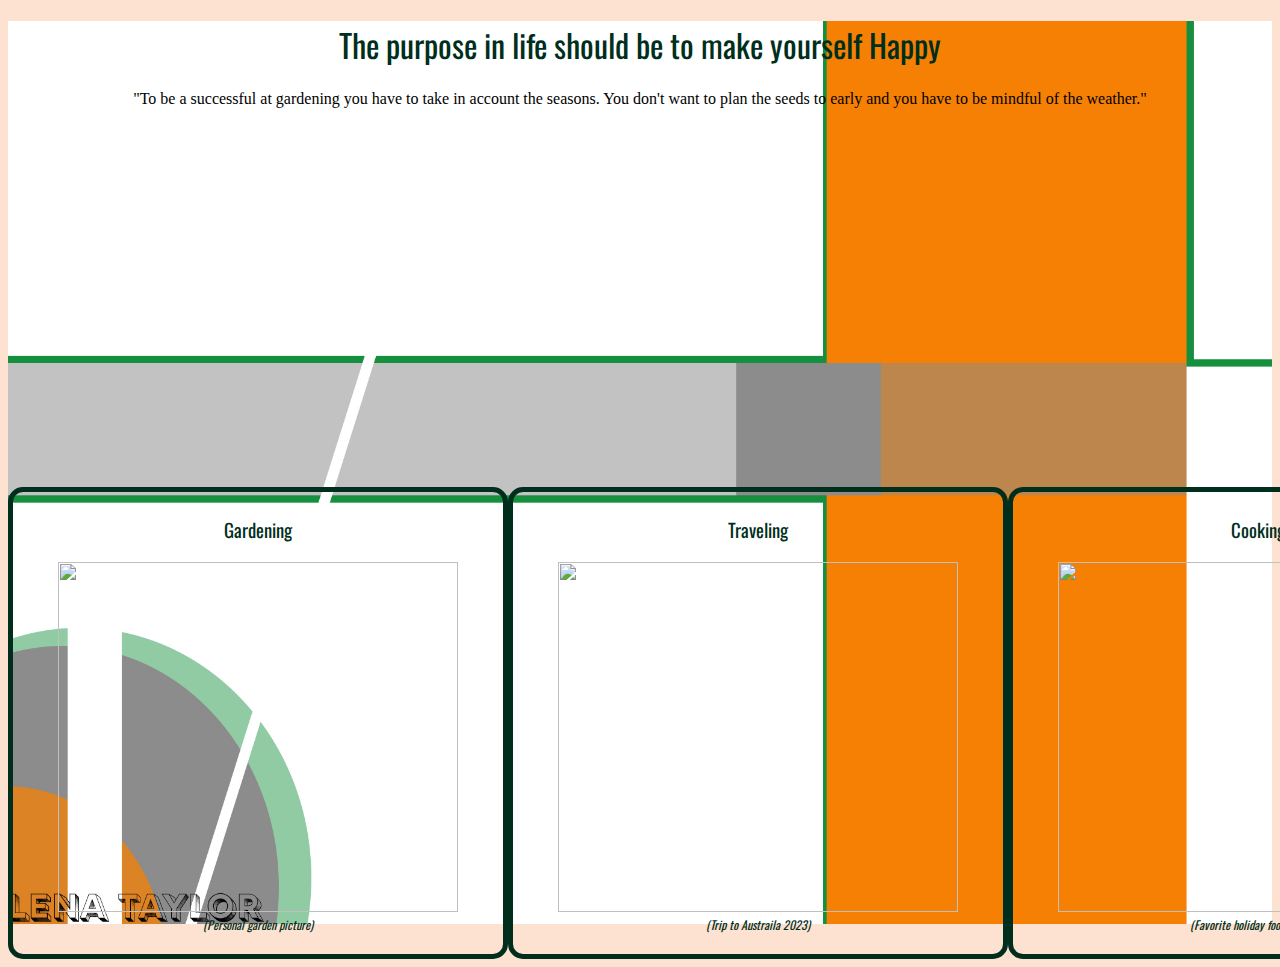
==== examplehobbies.html @ a82be5a0 "commit" ====
<!DOCTYPE html>
<html lang="en">
<Head>
    <meta charset="UTF-8">
        <title>WEB 200 Fundamentals of Web</title>
        <!-- external CSS stylesheet -->
        <link rel="stylesheet" type="text/css" href="Taylor_EX4.css">

        <!-- Google fonts for Oswald -->
        <link href="https://fonts.googleapis.com/css2?family=Oswald:wght@300;400;500;700&display=swap" rel="stylesheet">

        <body style = "background: url(./Public/Photoshop\ File\ Background.jpg);
        background-size: contain;
        background-repeat: no-repeat;">


</Head>
<body>
      
<div id="container">

        <h1 id="page-title">The purpose in life should be to make yourself Happy</h1>
<center><p>"To be a successful at gardening you have to take in account the seasons. You don't 
    want to plan the seeds to early and you have to be mindful of the weather."</p> </center>
   

        <div id="image-gallery">
            <div class="gallery-item">
                <h3 class="gallery-title">Gardening</h3>

                <figure>
                    <img src="images/galina-nelyubova-HivJSjRYJ2o-unsplash.jpg" alt="">

                    <figcaption>(Personal garden picture)</figcaption>
                    
                </figure>

            </div>

        
        <div class="gallery-item">
            <h3 class="gallery-title">Traveling</h3>
                 
                <figure>
                    <img src="images/august-phlieger-CREqtqgBFcU-unsplash.jpg" alt="">

                    <figcaption>(Trip to Austraila 2023)</figcaption>
                </figure>
                
            </div>    
                 
        <div class="gallery-item">
            <h3 class="gallery-title">Cooking</h3>

                <figure>
                    <img src="images/kar-ming-moo-Q_3WmguWgYg-unsplash.jpg" alt="">

                    <figcaption>(Favorite holiday foods to cook)</figcaption>
                </figure>
         </div>
        </div>    
    </div>
    

    </body>
</html>
---- Taylor_EX4.css ----
html{
    background-color: rgba(247, 112, 24, .2);
}
    
#image-gallery {
    margin-top: 30%;
    display: grid;
    grid-template-columns: auto auto auto;
}

#page-title {
    text-align: center;
    font-family: 'Oswald', Verdana, Arial, sans-serif;
    font-weight: 400;
}

img {
    width: 400px;
    height: 350px;
}

.gallery-title {
    text-align: center;
    font-family: 'Oswald', Verdana, Arial, sans-serif;
    font-weight: 400;
}

figure {
    text-align: center;
}

figcaption {
    font-family: 'Oswald', Verdana, Arial, sans-serif;
    font-style: italic;
    font-size: .75em;
    font-weight: 400;
}

h1, h3, figcaption {
    color: rgba(0, 46, 28);
}

.gallery-item {
    border: 5px solid rgb(0, 46, 28);
    border-radius: 15px;
    padding: 5px;
}
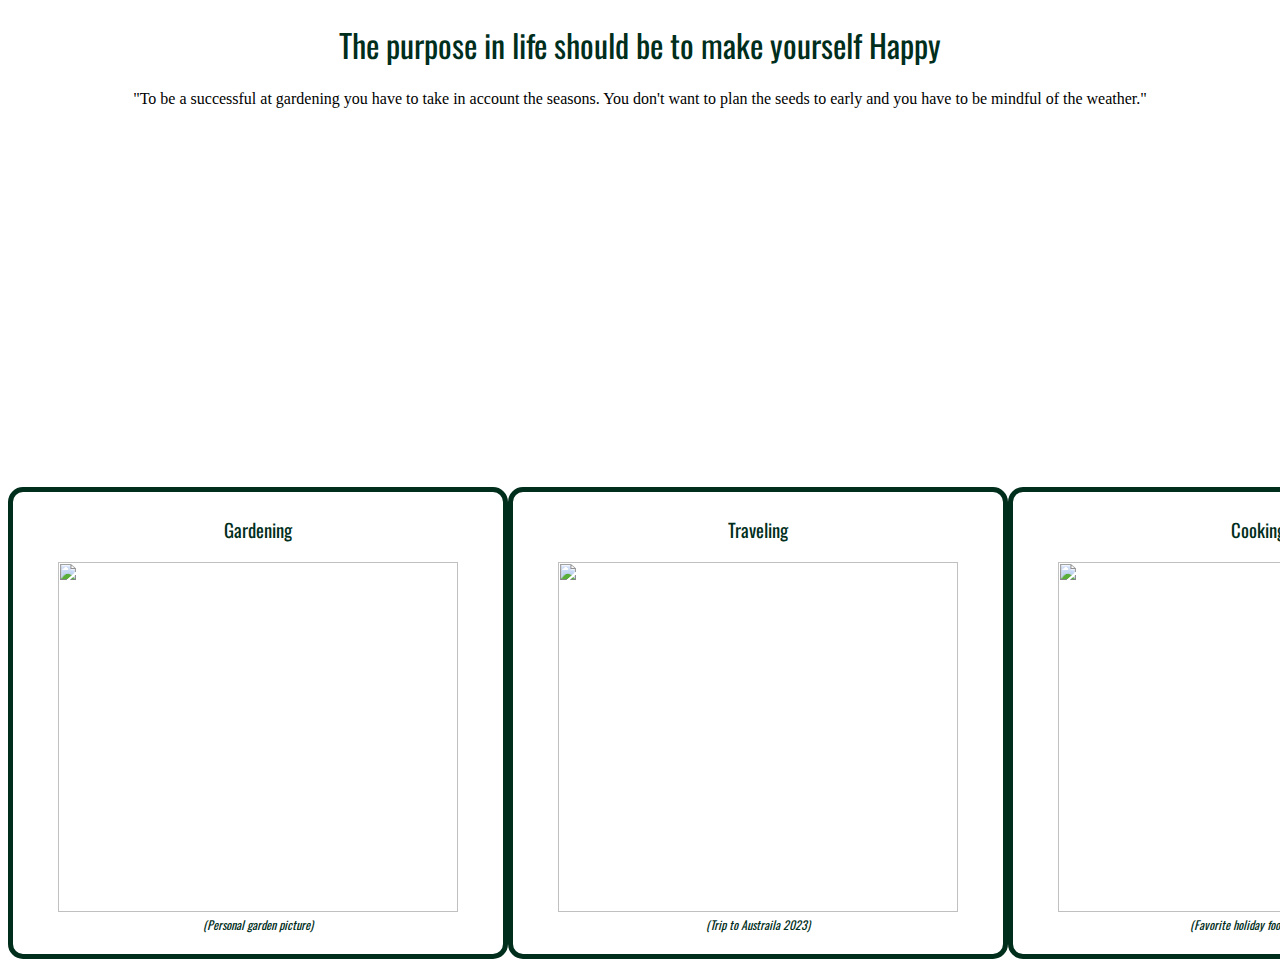
==== commit 8110b814: "commit" ====
--- a/examplehobbies.html
+++ b/examplehobbies.html
@@ -9,9 +9,6 @@
         <!-- Google fonts for Oswald -->
         <link href="https://fonts.googleapis.com/css2?family=Oswald:wght@300;400;500;700&display=swap" rel="stylesheet">
 
-        <body style = "background: url(./Public/Photoshop\ File\ Background.jpg);
-        background-size: contain;
-        background-repeat: no-repeat;">
 
 
 </Head>
--- a/Taylor_EX4.css
+++ b/Taylor_EX4.css
@@ -1,5 +1,5 @@
 html{
-    background-color: rgba(247, 112, 24, .2);
+    background-image: url(C:\Users\14146\Desktop\Git_Projects\whattree\Public\Photoshop);
 }
     
 #image-gallery {
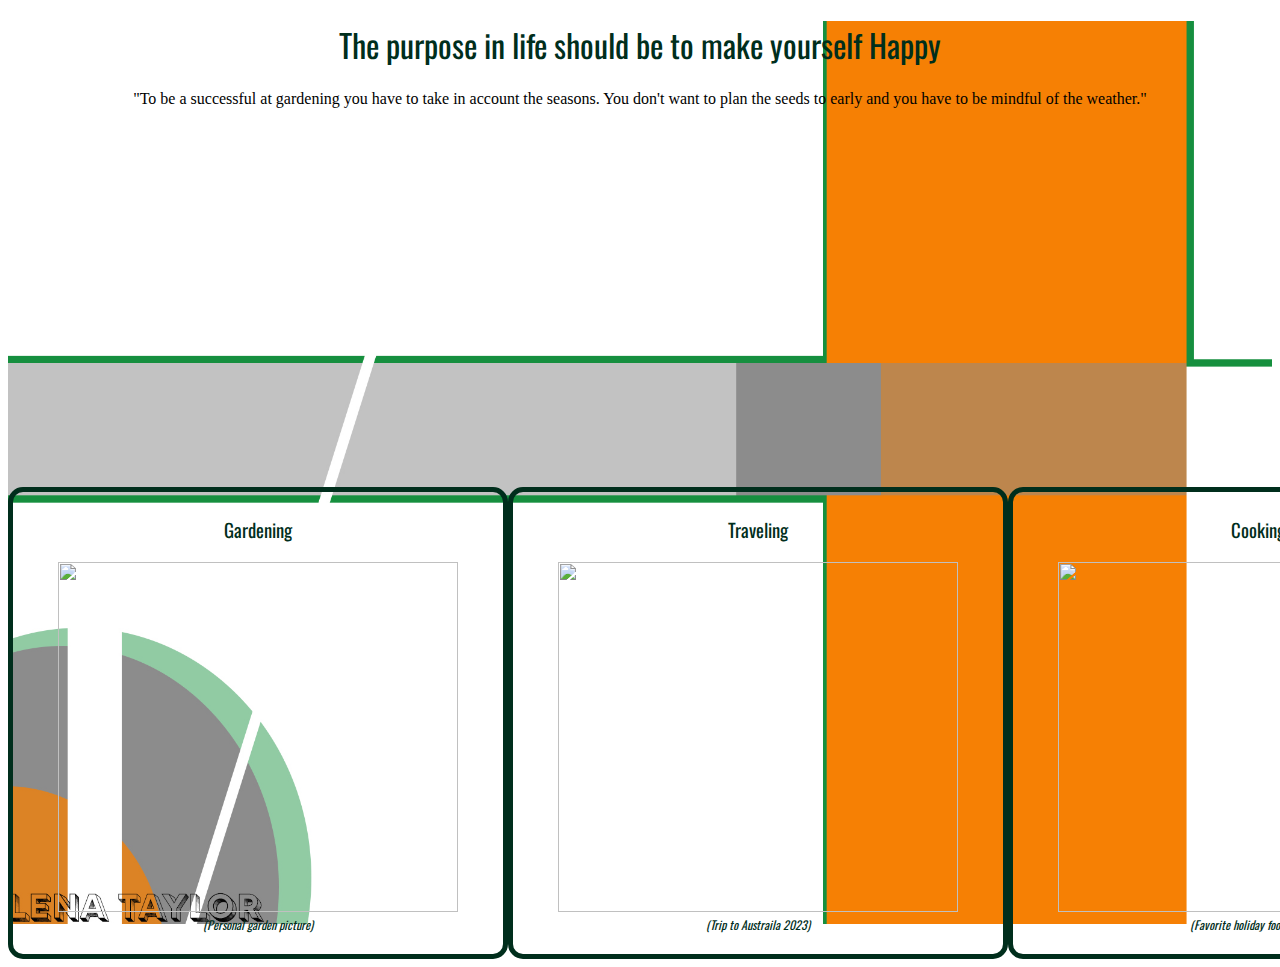
==== commit 4eed21e1: "commit" ====
--- a/examplehobbies.html
+++ b/examplehobbies.html
@@ -9,7 +9,9 @@
         <!-- Google fonts for Oswald -->
         <link href="https://fonts.googleapis.com/css2?family=Oswald:wght@300;400;500;700&display=swap" rel="stylesheet">
 
-
+        <body style = "background: url(./Public/Photoshop\ File\ Background.jpg);
+        background-size: 100%;
+        background-repeat: no-repeat;">
 
 </Head>
 <body>
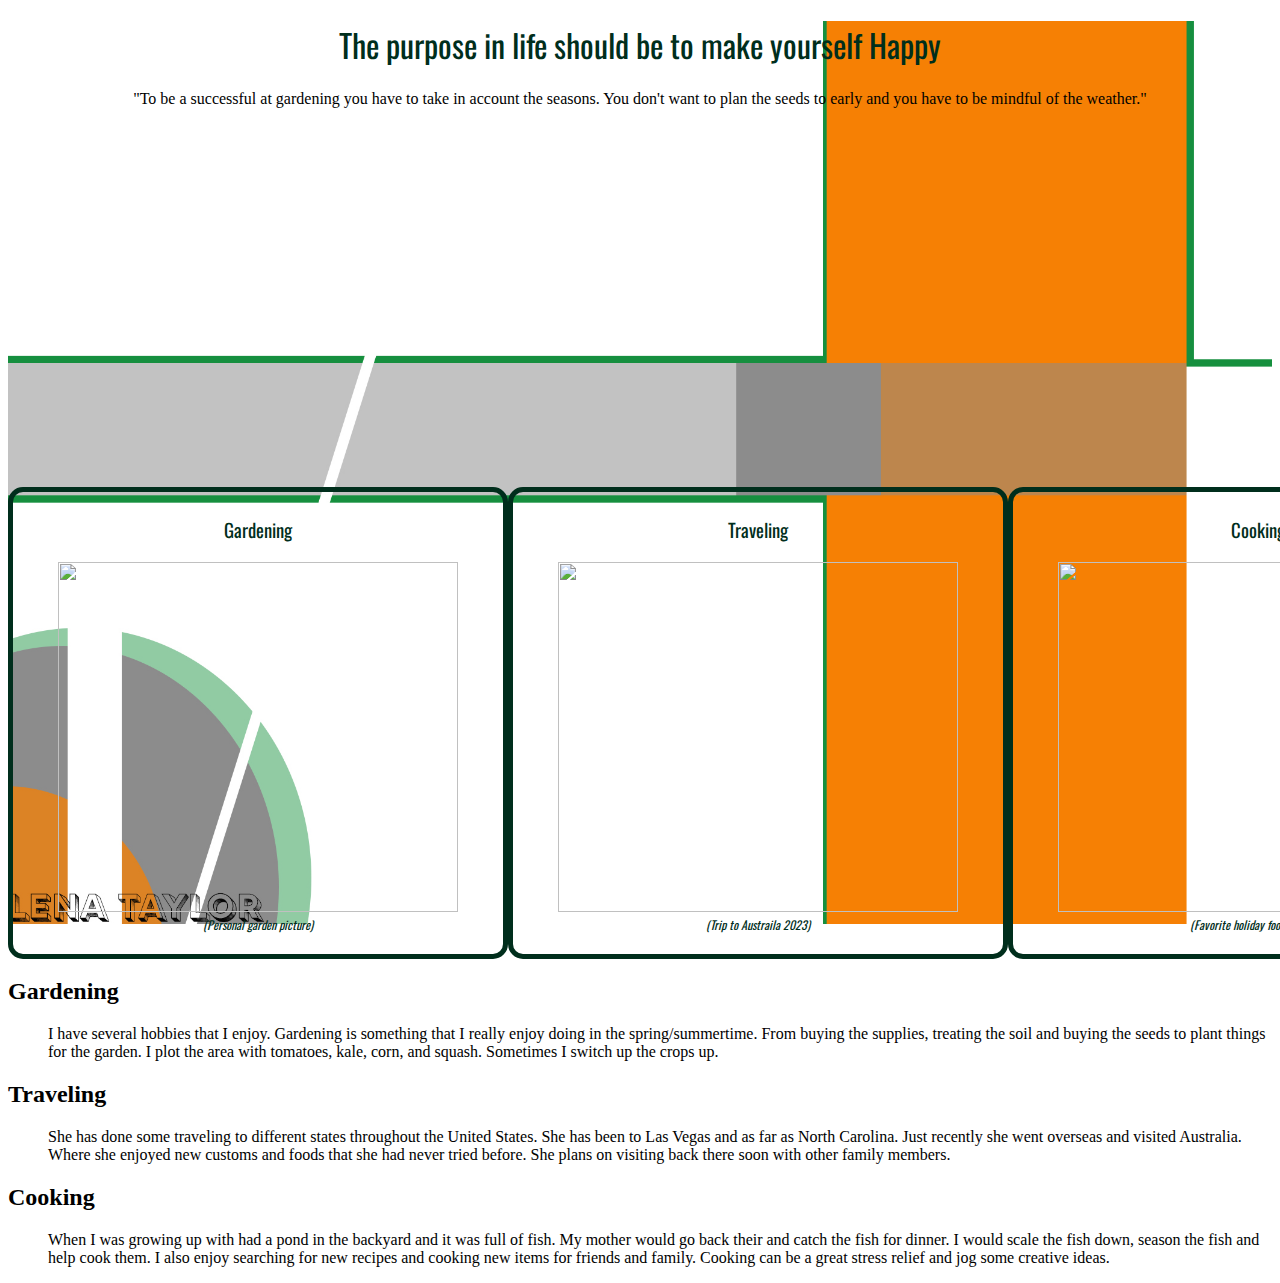
==== commit a6d8c48b: "commit" ====
--- a/examplehobbies.html
+++ b/examplehobbies.html
@@ -59,7 +59,39 @@
          </div>
         </div>    
     </div>
-    
+    <p>
+        <dl>
+           <h2><dt>Gardening</dt></dl></h2>
+            <dd>I have several hobbies that I enjoy. Gardening is something that I really 
+                enjoy doing in the spring/summertime. From buying the 
+                supplies, treating the soil and buying the seeds to plant things for the 
+                garden. I plot the area with tomatoes, kale, corn, and 
+                squash. Sometimes I switch up the crops up. </dd>
+        </dl>
+    </p>
+
+    <p>
+        <dl>
+           <h2><dt>Traveling</dt></dl></h2>
+            <dd>She has done some traveling to different states throughout the United States.
+                She has been to Las Vegas and as far as North Carolina. Just recently she 
+                went overseas and visited Australia. Where she enjoyed new customs and foods 
+                that she had never tried before. She plans on visiting back there soon with 
+                other family members.</dd>
+        </dl>
+    </p>
+
+    <p>
+        <dl>
+           <h2><dt>Cooking</dt></dl></h2>
+            <dd>When I was growing up with had a pond in the backyard and it was full of fish. 
+                My mother would go back their and catch the fish for dinner. I would scale the fish 
+                down, season the fish and help cook them. I also enjoy searching for new recipes and cooking
+                new items for friends and family. Cooking can be a great stress relief and jog some creative
+                ideas.  
+            </dd>
+        </dl>
+    </p>
 
     </body>
 </html>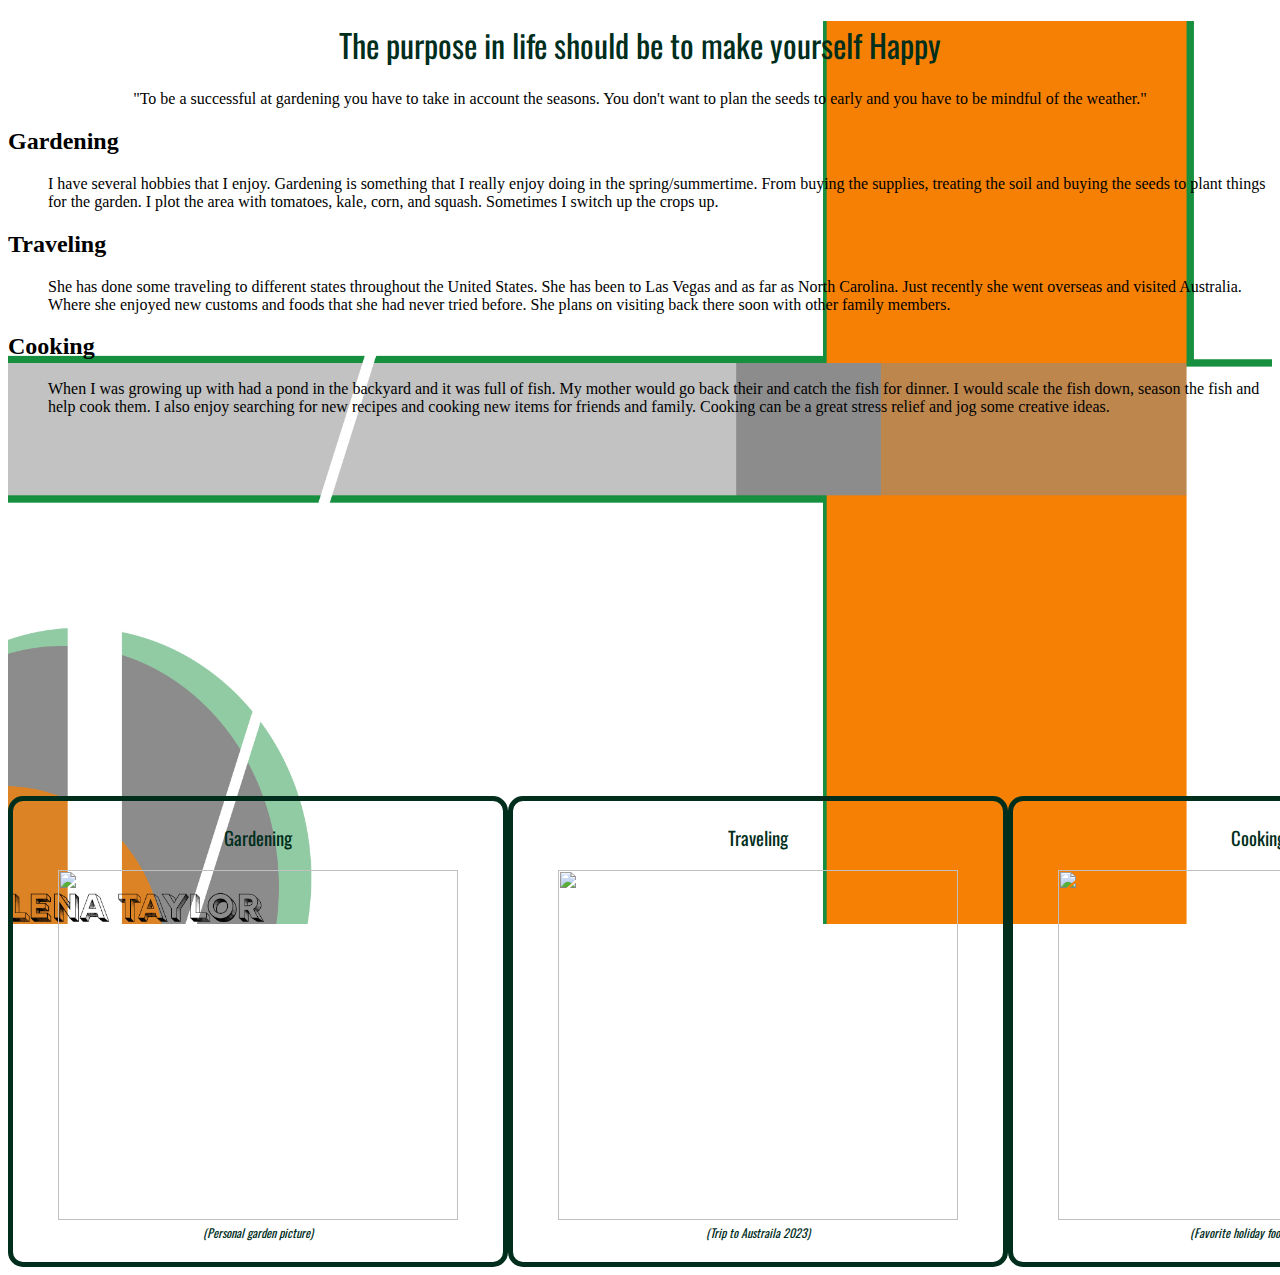
==== commit f6b2d1b2: "commit" ====
--- a/examplehobbies.html
+++ b/examplehobbies.html
@@ -21,7 +21,39 @@
         <h1 id="page-title">The purpose in life should be to make yourself Happy</h1>
 <center><p>"To be a successful at gardening you have to take in account the seasons. You don't 
     want to plan the seeds to early and you have to be mindful of the weather."</p> </center>
-   
+    <p>
+        <dl>
+           <h2><dt>Gardening</dt></dl></h2>
+            <dd>I have several hobbies that I enjoy. Gardening is something that I really 
+                enjoy doing in the spring/summertime. From buying the 
+                supplies, treating the soil and buying the seeds to plant things for the 
+                garden. I plot the area with tomatoes, kale, corn, and 
+                squash. Sometimes I switch up the crops up. </dd>
+        </dl>
+    </p>
+
+    <p>
+        <dl>
+           <h2><dt>Traveling</dt></dl></h2>
+            <dd>She has done some traveling to different states throughout the United States.
+                She has been to Las Vegas and as far as North Carolina. Just recently she 
+                went overseas and visited Australia. Where she enjoyed new customs and foods 
+                that she had never tried before. She plans on visiting back there soon with 
+                other family members.</dd>
+        </dl>
+    </p>
+
+    <p>
+        <dl>
+           <h2><dt>Cooking</dt></dl></h2>
+            <dd>When I was growing up with had a pond in the backyard and it was full of fish. 
+                My mother would go back their and catch the fish for dinner. I would scale the fish 
+                down, season the fish and help cook them. I also enjoy searching for new recipes and cooking
+                new items for friends and family. Cooking can be a great stress relief and jog some creative
+                ideas.  
+            </dd>
+        </dl>
+    </p>
 
         <div id="image-gallery">
             <div class="gallery-item">
@@ -59,39 +91,7 @@
          </div>
         </div>    
     </div>
-    <p>
-        <dl>
-           <h2><dt>Gardening</dt></dl></h2>
-            <dd>I have several hobbies that I enjoy. Gardening is something that I really 
-                enjoy doing in the spring/summertime. From buying the 
-                supplies, treating the soil and buying the seeds to plant things for the 
-                garden. I plot the area with tomatoes, kale, corn, and 
-                squash. Sometimes I switch up the crops up. </dd>
-        </dl>
-    </p>
-
-    <p>
-        <dl>
-           <h2><dt>Traveling</dt></dl></h2>
-            <dd>She has done some traveling to different states throughout the United States.
-                She has been to Las Vegas and as far as North Carolina. Just recently she 
-                went overseas and visited Australia. Where she enjoyed new customs and foods 
-                that she had never tried before. She plans on visiting back there soon with 
-                other family members.</dd>
-        </dl>
-    </p>
-
-    <p>
-        <dl>
-           <h2><dt>Cooking</dt></dl></h2>
-            <dd>When I was growing up with had a pond in the backyard and it was full of fish. 
-                My mother would go back their and catch the fish for dinner. I would scale the fish 
-                down, season the fish and help cook them. I also enjoy searching for new recipes and cooking
-                new items for friends and family. Cooking can be a great stress relief and jog some creative
-                ideas.  
-            </dd>
-        </dl>
-    </p>
+   
 
     </body>
 </html>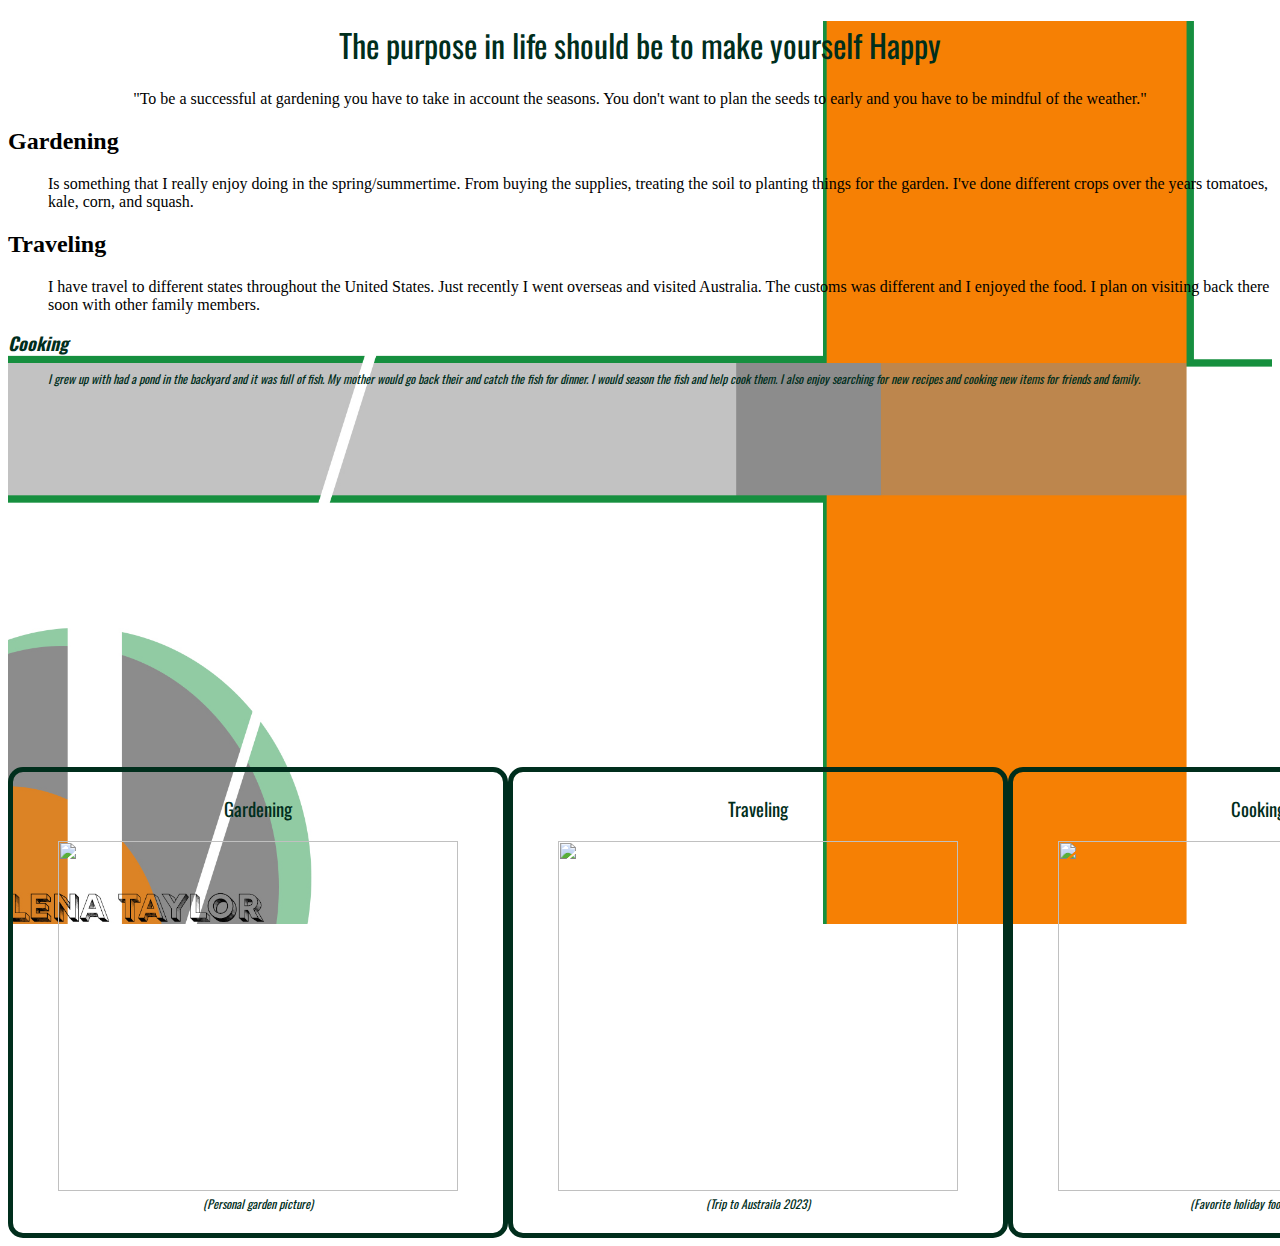
==== commit 9e788cd6: "commit" ====
--- a/examplehobbies.html
+++ b/examplehobbies.html
@@ -24,37 +24,34 @@
     <p>
         <dl>
            <h2><dt>Gardening</dt></dl></h2>
-            <dd>I have several hobbies that I enjoy. Gardening is something that I really 
-                enjoy doing in the spring/summertime. From buying the 
-                supplies, treating the soil and buying the seeds to plant things for the 
-                garden. I plot the area with tomatoes, kale, corn, and 
-                squash. Sometimes I switch up the crops up. </dd>
+            <dd>Is something that I really enjoy doing in the spring/summertime. From buying the 
+                supplies, treating the soil to planting things for the 
+                garden. I've done different crops over the years tomatoes, kale, corn, and 
+                squash. </dd>
         </dl>
     </p>
 
     <p>
         <dl>
            <h2><dt>Traveling</dt></dl></h2>
-            <dd>She has done some traveling to different states throughout the United States.
-                She has been to Las Vegas and as far as North Carolina. Just recently she 
-                went overseas and visited Australia. Where she enjoyed new customs and foods 
-                that she had never tried before. She plans on visiting back there soon with 
+            <dd>I have travel to different states throughout the United States. Just recently 
+                I went overseas and visited Australia. The customs was different and I enjoyed 
+                the food. I plan on visiting back there soon with 
                 other family members.</dd>
         </dl>
     </p>
 
-    <p>
-        <dl>
-           <h2><dt>Cooking</dt></dl></h2>
-            <dd>When I was growing up with had a pond in the backyard and it was full of fish. 
-                My mother would go back their and catch the fish for dinner. I would scale the fish 
-                down, season the fish and help cook them. I also enjoy searching for new recipes and cooking
-                new items for friends and family. Cooking can be a great stress relief and jog some creative
-                ideas.  
-            </dd>
-        </dl>
-    </p>
-
+    <p><figcaption>   <dl>
+        <h2><dt>Cooking</dt></dl></h2>
+         <dd>I grew up with had a pond in the backyard and it was full of fish. 
+             My mother would go back their and catch the fish for dinner. I would season 
+             the fish and help cook them. I also enjoy searching for new recipes and cooking
+             new items for friends and family. 
+         </dd>
+     </dl>
+ </p>
+</figcaption>
+     
         <div id="image-gallery">
             <div class="gallery-item">
                 <h3 class="gallery-title">Gardening</h3>
--- a/Taylor_EX4.css
+++ b/Taylor_EX4.css
@@ -44,4 +44,5 @@
     border: 5px solid rgb(0, 46, 28);
     border-radius: 15px;
     padding: 5px;
-}+}
+
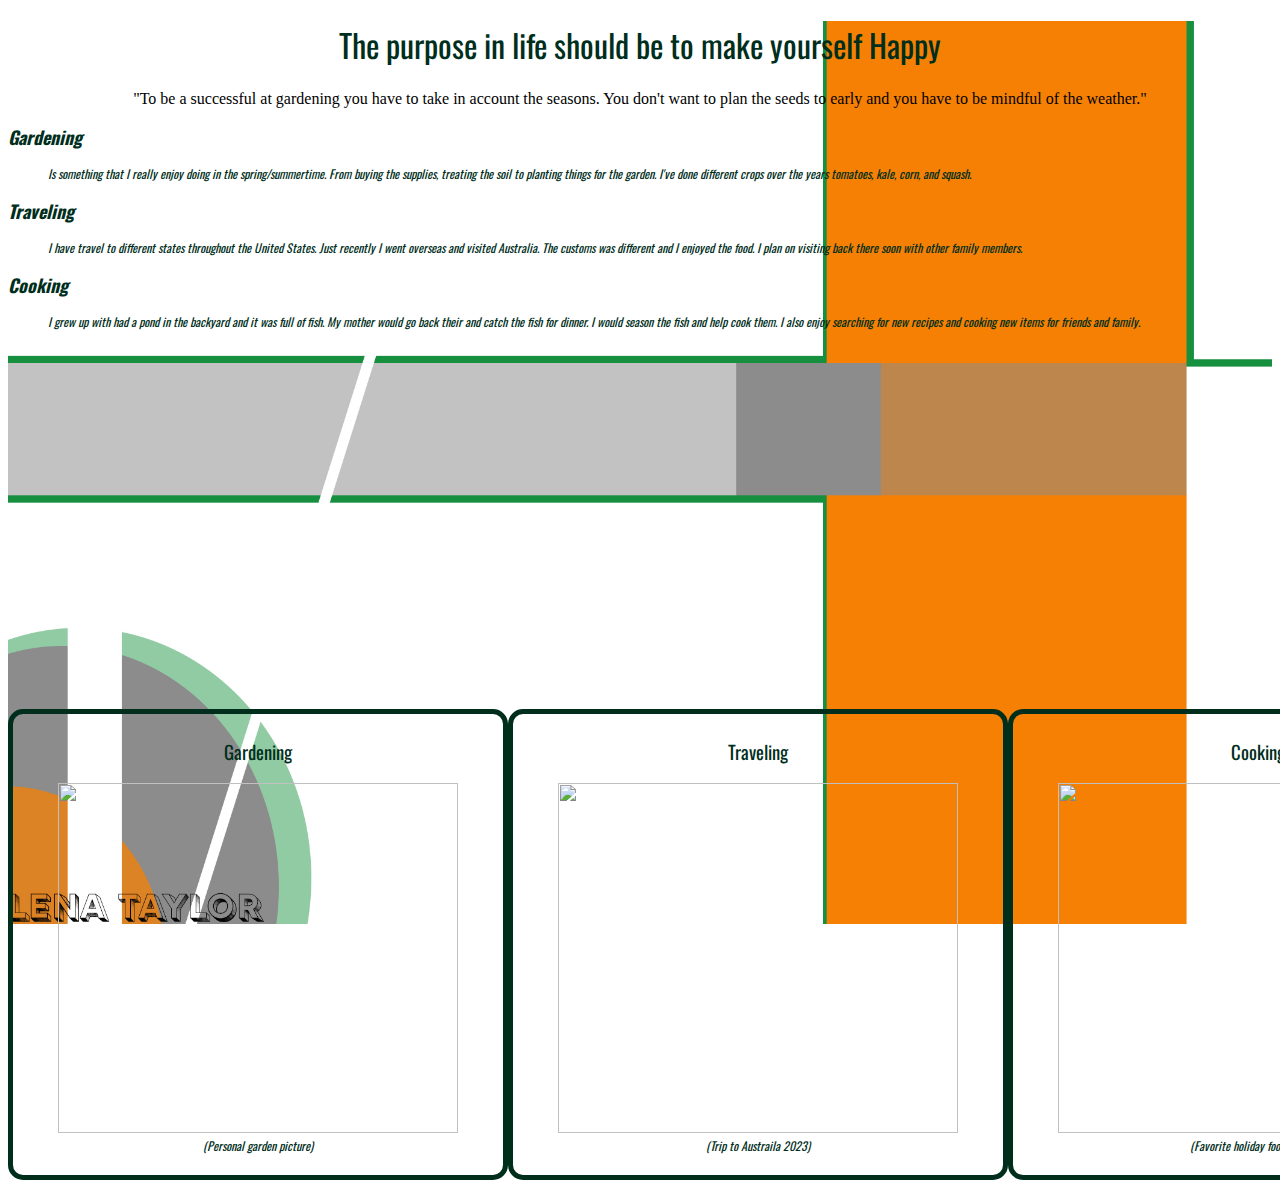
==== commit 9e2d0e89: "commit" ====
--- a/examplehobbies.html
+++ b/examplehobbies.html
@@ -21,27 +21,30 @@
         <h1 id="page-title">The purpose in life should be to make yourself Happy</h1>
 <center><p>"To be a successful at gardening you have to take in account the seasons. You don't 
     want to plan the seeds to early and you have to be mindful of the weather."</p> </center>
-    <p>
+    
+    <p><figcaption> <dl>
+        <h2><dt>Gardening</dt></dl></h2>
+         <dd>Is something that I really enjoy doing in the spring/summertime. From buying the 
+             supplies, treating the soil to planting things for the 
+             garden. I've done different crops over the years tomatoes, kale, corn, and 
+             squash. </dd>
+     </dl>
+ </p>
+</figcaption>
+       
+    <p><figcaption>
         <dl>
-           <h2><dt>Gardening</dt></dl></h2>
-            <dd>Is something that I really enjoy doing in the spring/summertime. From buying the 
-                supplies, treating the soil to planting things for the 
-                garden. I've done different crops over the years tomatoes, kale, corn, and 
-                squash. </dd>
-        </dl>
-    </p>
-
-    <p>
+        <h2><dt>Traveling</dt></dl></h2>
+         <dd>I have travel to different states throughout the United States. Just recently 
+             I went overseas and visited Australia. The customs was different and I enjoyed 
+             the food. I plan on visiting back there soon with 
+             other family members.</dd>
+     </dl>
+ </p>
+</figcaption>
+        
+    <p><figcaption>   
         <dl>
-           <h2><dt>Traveling</dt></dl></h2>
-            <dd>I have travel to different states throughout the United States. Just recently 
-                I went overseas and visited Australia. The customs was different and I enjoyed 
-                the food. I plan on visiting back there soon with 
-                other family members.</dd>
-        </dl>
-    </p>
-
-    <p><figcaption>   <dl>
         <h2><dt>Cooking</dt></dl></h2>
          <dd>I grew up with had a pond in the backyard and it was full of fish. 
              My mother would go back their and catch the fish for dinner. I would season 
